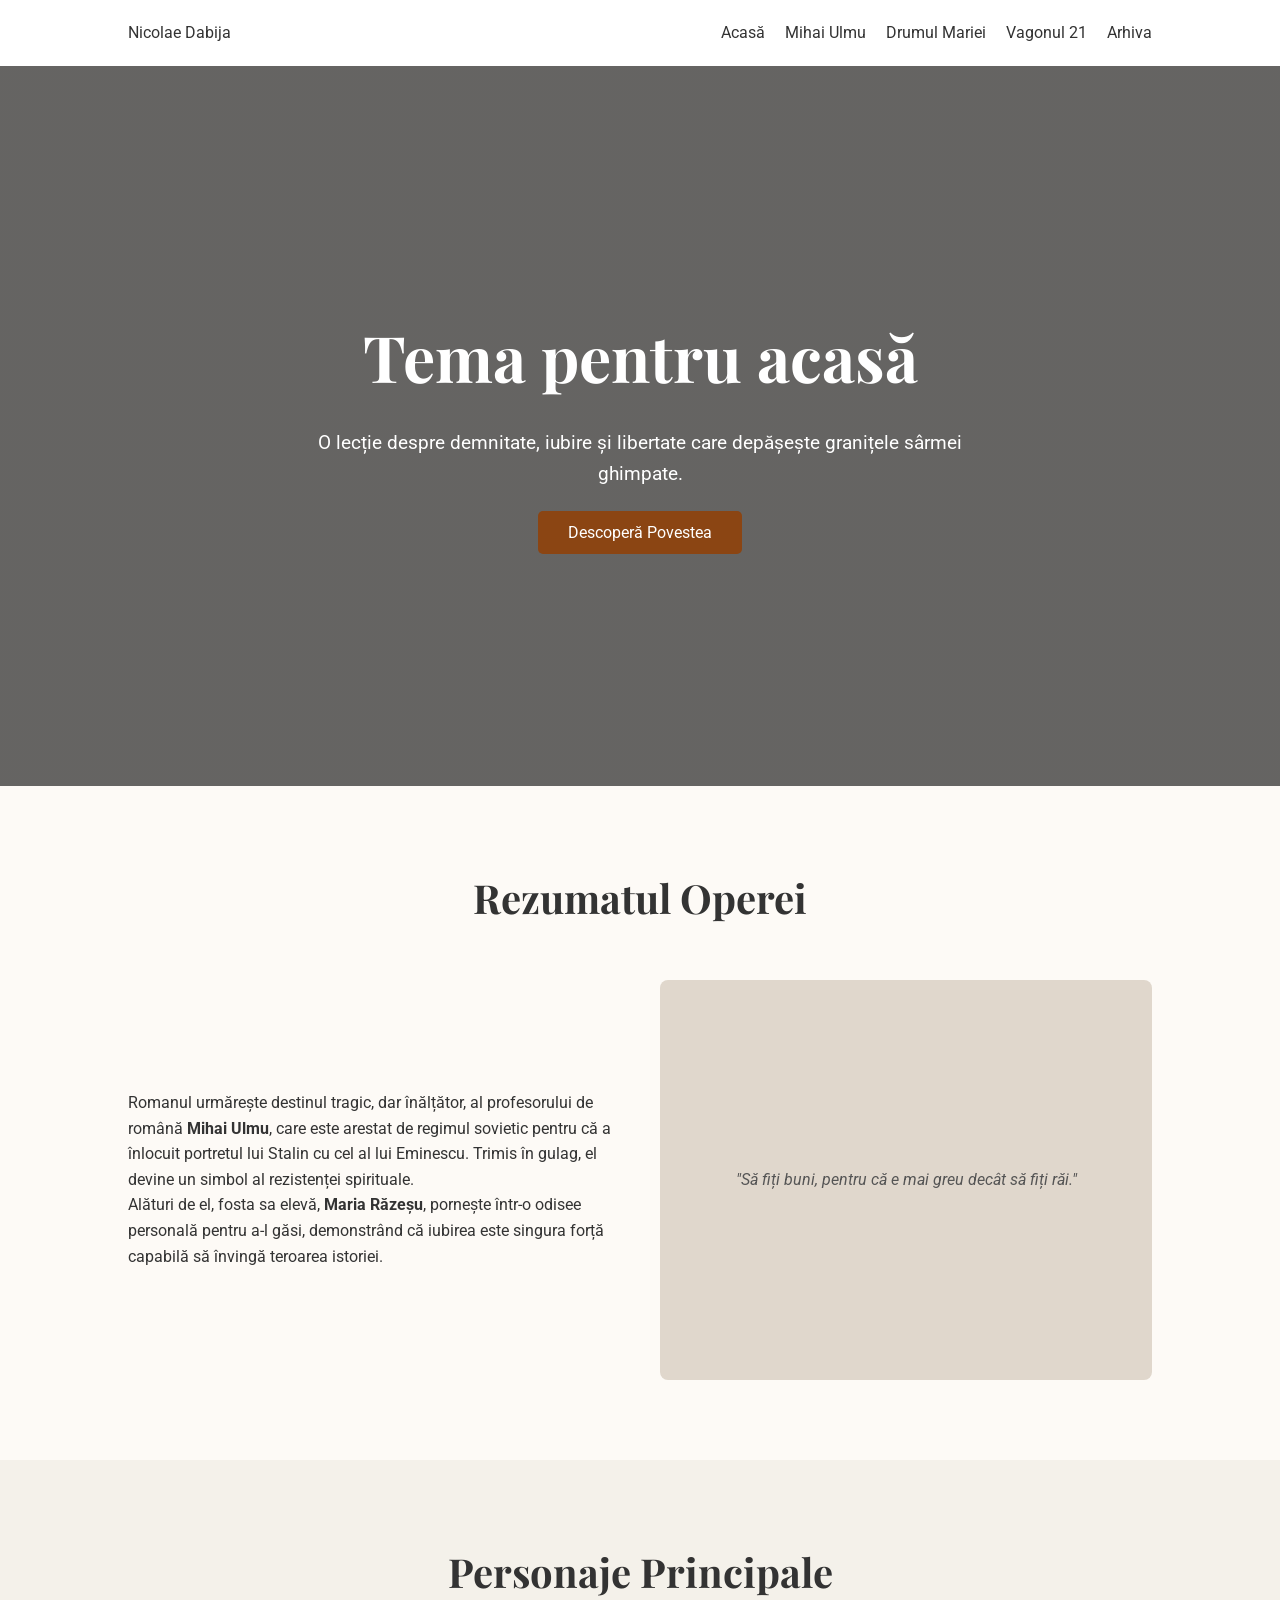
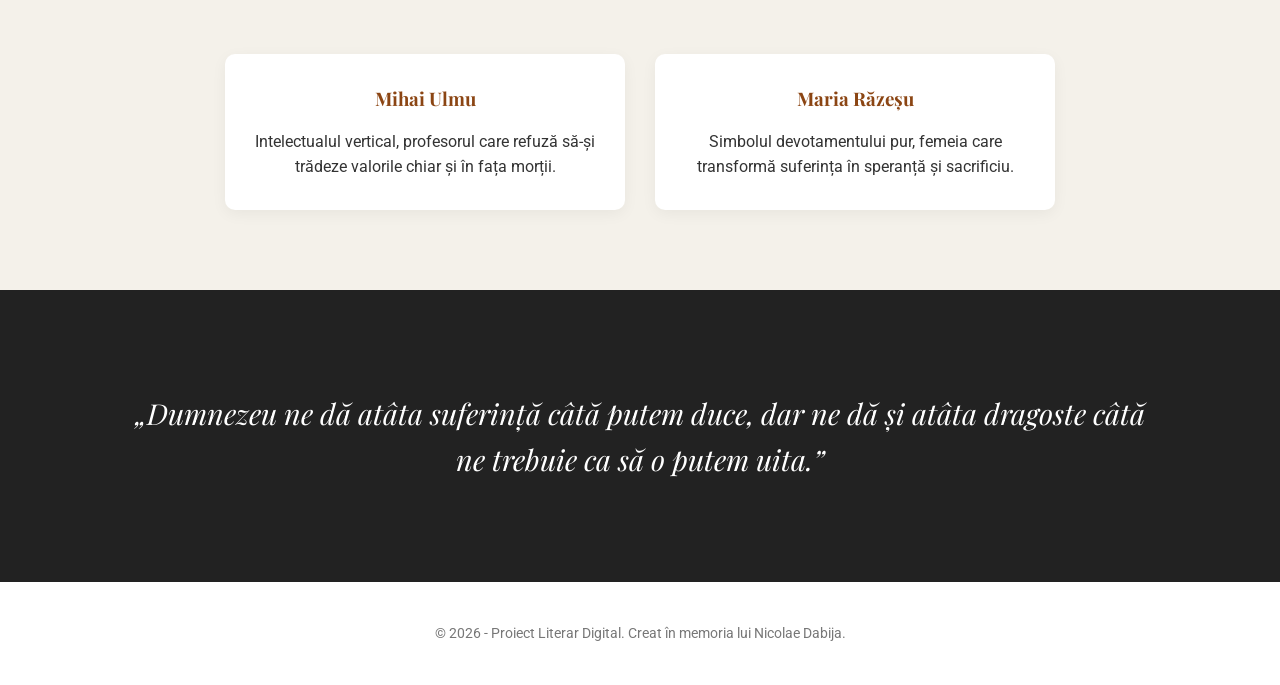
==== index.html @ 47cd71fc "V2 versiunea a doua a siteului (tot e doar o schita)" ====
<!doctype html>
<html lang="ro">
  <head>
    <meta charset="UTF-8" />
    <meta name="viewport" content="width=device-width, initial-scale=1.0" />
    <title>Tema pentru acasă - Nicolae Dabija</title>
    <link rel="stylesheet" href="style.css" />
    <link
      href="https://fonts.googleapis.com/css2?family=Playfair+Display:ital,wght@0,700;1,400&family=Roboto:wght@300;400&display=swap"
      rel="stylesheet"
    />
  </head>
  <body>
    <nav class="navbar">
      <div class="logo">Nicolae Dabija</div>
      <ul>
        <li><a href="index.html">Acasă</a></li>
        <li><a href="mihai-ulmu.html">Mihai Ulmu</a></li>
        <li><a href="drumul-mariei.html">Drumul Mariei</a></li>
        <li><a href="vagonul-21.html">Vagonul 21</a></li>
        <li><a href="arhiva.html">Arhiva</a></li>
      </ul>
    </nav>

    <header id="acasa" class="hero">
      <div class="hero-content">
        <h1>Tema pentru acasă</h1>
        <p>
          O lecție despre demnitate, iubire și libertate care depășește
          granițele sârmei ghimpate.
        </p>
        <a href="#despre" class="btn">Descoperă Povestea</a>
      </div>
    </header>

    <section id="despre" class="container">
      <h2 class="section-title">Rezumatul Operei</h2>
      <div class="content-grid">
        <div class="text-box">
          <p>
            Romanul urmărește destinul tragic, dar înălțător, al profesorului de
            română <strong>Mihai Ulmu</strong>, care este arestat de regimul
            sovietic pentru că a înlocuit portretul lui Stalin cu cel al lui
            Eminescu. Trimis în gulag, el devine un simbol al rezistenței
            spirituale.
          </p>
          <p>
            Alături de el, fosta sa elevă, <strong>Maria Răzeşu</strong>,
            pornește într-o odisee personală pentru a-l găsi, demonstrând că
            iubirea este singura forță capabilă să învingă teroarea istoriei.
          </p>
        </div>
        <div class="image-placeholder">
          <div class="overlay-text">
            "Să fiți buni, pentru că e mai greu decât să fiți răi."
          </div>
        </div>
      </div>
    </section>

    <section id="personaje" class="characters-section">
      <h2 class="section-title">Personaje Principale</h2>
      <div class="character-cards">
        <div class="card">
          <h3>Mihai Ulmu</h3>
          <p>
            Intelectualul vertical, profesorul care refuză să-și trădeze
            valorile chiar și în fața morții.
          </p>
        </div>
        <div class="card">
          <h3>Maria Răzeşu</h3>
          <p>
            Simbolul devotamentului pur, femeia care transformă suferința în
            speranță și sacrificiu.
          </p>
        </div>
      </div>
    </section>

    <section id="citate" class="quotes-section">
      <div class="quote-container">
        <blockquote>
          „Dumnezeu ne dă atâta suferință câtă putem duce, dar ne dă și atâta
          dragoste câtă ne trebuie ca să o putem uita.”
        </blockquote>
      </div>
    </section>

    <footer>
      <p>
        &copy; 2026 - Proiect Literar Digital. Creat în memoria lui Nicolae
        Dabija.
      </p>
    </footer>
    <script src="script.js"></script>
  </body>
</html>
---- style.css ----
/* Resetare de bază */
* {
  margin: 0;
  padding: 0;
  box-sizing: border-box;
}

body {
  font-family: "Roboto", sans-serif;
  line-height: 1.6;
  color: #333;
  background-color: #fdfaf6; /* Culoare de fundal tip pergament */
}

/* Navigație */
.navbar {
  display: flex;
  justify-content: space-between;
  align-items: center;
  padding: 20px 10%;
  background: #fff;
  box-shadow: 0 2px 5px rgba(0, 0, 0, 0.1);
  position: sticky;
  top: 0;
  z-index: 1000;
}

.navbar ul {
  display: flex;
  list-style: none;
}

.navbar ul li a {
  text-decoration: none;
  color: #333;
  margin-left: 20px;
  font-weight: 400;
  transition: color 0.3s;
}

.navbar ul li a:hover {
  color: #8b4513; /* Accent maroniu */
}

/* Hero Section */
.hero {
  height: 80vh;
  background:
    linear-gradient(rgba(0, 0, 0, 0.6), rgba(0, 0, 0, 0.6)),
    url("https://images.unsplash.com/photo-1516979187457-637abb4f9353?auto=format&fit=crop&q=80&w=1470&ixlib=rb-4.0.3")
      no-repeat center center/cover;
  display: flex;
  align-items: center;
  justify-content: center;
  text-align: center;
  color: white;
}

.hero h1 {
  font-family: "Playfair Display", serif;
  font-size: 4rem;
  margin-bottom: 20px;
}

.hero p {
  font-size: 1.2rem;
  max-width: 700px;
  margin: 0 auto 30px;
}

.btn {
  padding: 12px 30px;
  background: #8b4513;
  color: #fff;
  text-decoration: none;
  border-radius: 5px;
  transition: background 0.3s;
}

.btn:hover {
  background: #5d2e0d;
}

/* Secțiuni */
.container {
  padding: 80px 10%;
}

.section-title {
  font-family: "Playfair Display", serif;
  text-align: center;
  font-size: 2.5rem;
  margin-bottom: 50px;
}

.content-grid {
  display: grid;
  grid-template-columns: 1fr 1fr;
  gap: 40px;
  align-items: center;
}

.image-placeholder {
  height: 400px;
  background: #e0d7cc;
  display: flex;
  align-items: center;
  justify-content: center;
  text-align: center;
  padding: 20px;
  border-radius: 8px;
  font-style: italic;
  color: #555;
}

/* Personaje */
.characters-section {
  background: #f4f1ea;
  padding: 80px 10%;
}

.character-cards {
  display: flex;
  justify-content: center;
  gap: 30px;
}

.card {
  background: white;
  padding: 30px;
  border-radius: 10px;
  box-shadow: 0 4px 15px rgba(0, 0, 0, 0.05);
  flex: 1;
  max-width: 400px;
  text-align: center;
}

.card h3 {
  font-family: "Playfair Display", serif;
  margin-bottom: 15px;
  color: #8b4513;
}

/* Citate */
.quotes-section {
  padding: 100px 10%;
  background: #222;
  color: #fff;
  text-align: center;
}

blockquote {
  font-family: "Playfair Display", serif;
  font-size: 1.8rem;
  font-style: italic;
}

/* Footer */
footer {
  text-align: center;
  padding: 40px;
  background: #fff;
  font-size: 0.9rem;
  color: #777;
}

/* Responsive */
@media (max-width: 768px) {
  .content-grid,
  .character-cards {
    grid-template-columns: 1fr;
    flex-direction: column;
  }
  .hero h1 {
    font-size: 2.5rem;
  }
}
/* Stiluri pentru animația de Reveal */
.hidden {
  opacity: 0;
  transform: translateY(30px);
  transition: all 0.8s ease-out;
}

.visible {
  opacity: 1;
  transform: translateY(0);
}

/* Efect de hover pe carduri (Bonus) */
.card {
  transition:
    transform 0.3s ease,
    box-shadow 0.3s ease;
}

.card:hover {
  transform: translateY(-10px);
  box-shadow: 0 10px 25px rgba(139, 69, 19, 0.2);
}
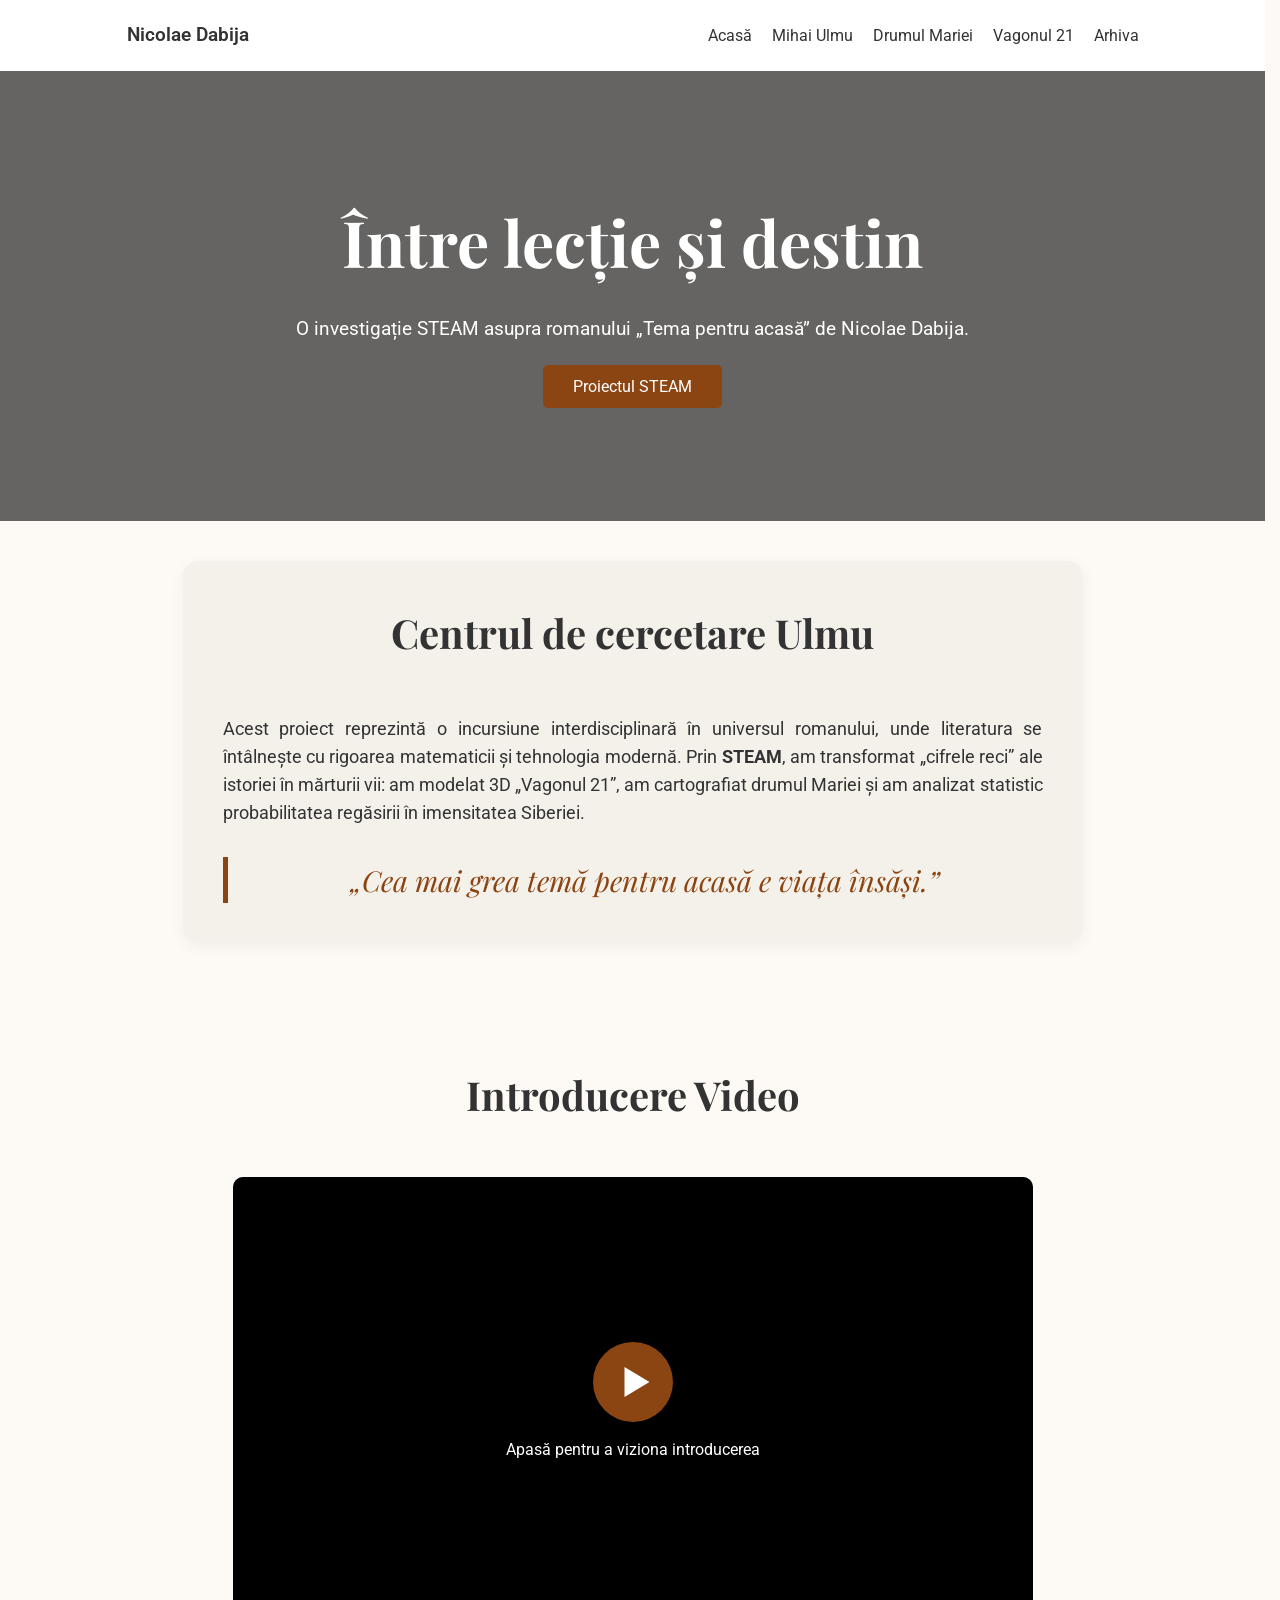
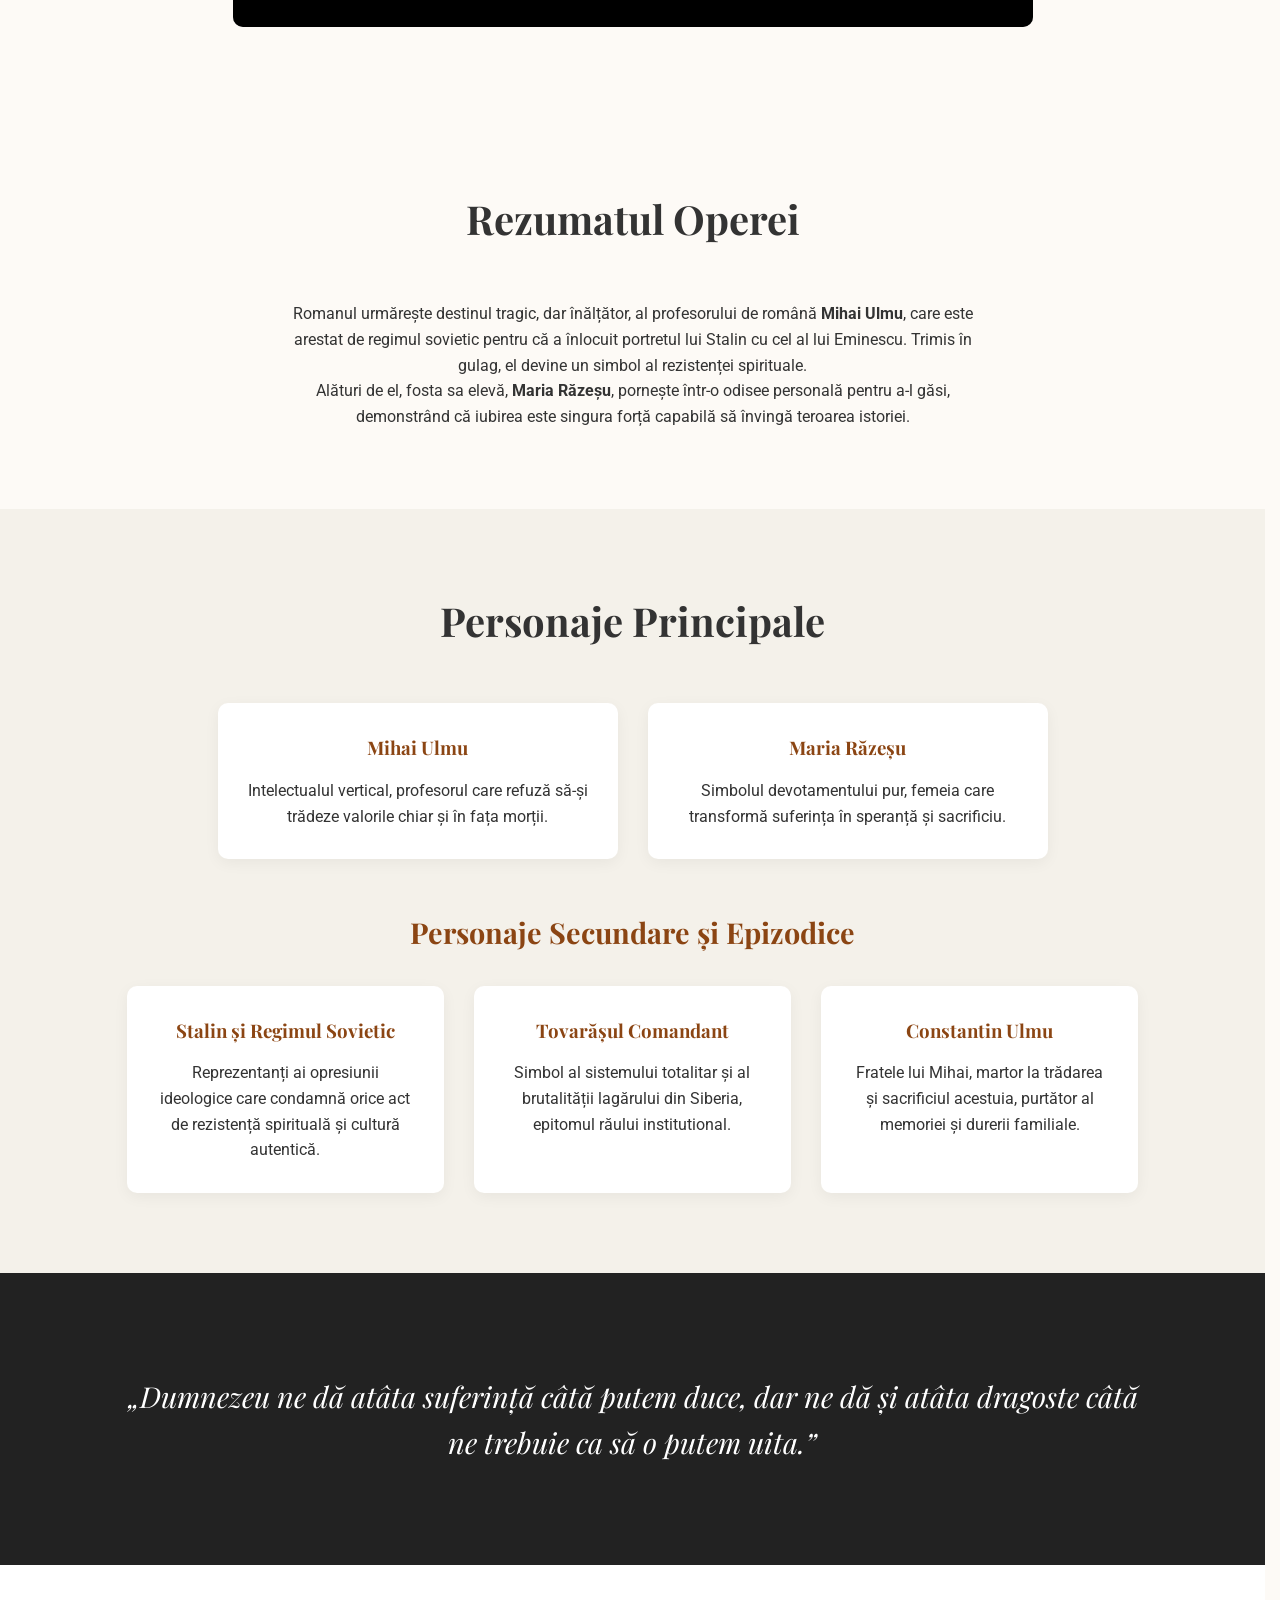
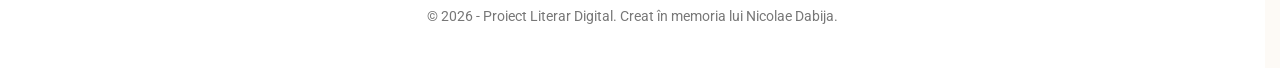
==== commit 4caf87df: "Versiunea noua modificarea tuturor fisierilor conform planului" ====
--- a/index.html
+++ b/index.html
@@ -3,7 +3,7 @@
   <head>
     <meta charset="UTF-8" />
     <meta name="viewport" content="width=device-width, initial-scale=1.0" />
-    <title>Tema pentru acasă - Nicolae Dabija</title>
+    <title>Muzeul Digital - Între lecție și destin</title>
     <link rel="stylesheet" href="style.css" />
     <link
       href="https://fonts.googleapis.com/css2?family=Playfair+Display:ital,wght@0,700;1,400&family=Roboto:wght@300;400&display=swap"
@@ -12,7 +12,7 @@
   </head>
   <body>
     <nav class="navbar">
-      <div class="logo">Nicolae Dabija</div>
+      <a href="nicolaedabija.html" class="logo">Nicolae Dabija</a>
       <ul>
         <li><a href="index.html">Acasă</a></li>
         <li><a href="mihai-ulmu.html">Mihai Ulmu</a></li>
@@ -24,14 +24,51 @@
 
     <header id="acasa" class="hero">
       <div class="hero-content">
-        <h1>Tema pentru acasă</h1>
+        <h1>Între lecție și destin</h1>
         <p>
-          O lecție despre demnitate, iubire și libertate care depășește
-          granițele sârmei ghimpate.
+          O investigație STEAM asupra romanului „Tema pentru acasă” de Nicolae
+          Dabija.
         </p>
-        <a href="#despre" class="btn">Descoperă Povestea</a>
+        <a href="#steam-intro" class="btn">Proiectul STEAM</a>
       </div>
     </header>
+
+    <section id="steam-intro" class="container steam-section">
+      <h2 class="section-title">Centrul de cercetare Ulmu</h2>
+      <div class="steam-content">
+        <p>
+          Acest proiect reprezintă o incursiune interdisciplinară în universul
+          romanului, unde literatura se întâlnește cu rigoarea matematicii și
+          tehnologia modernă. Prin <strong>STEAM</strong>, am transformat
+          „cifrele reci” ale istoriei în mărturii vii: am modelat 3D „Vagonul
+          21”, am cartografiat drumul Mariei și am analizat statistic
+          probabilitatea regăsirii în imensitatea Siberiei.
+        </p>
+        <div class="quote-central">
+          <blockquote>
+            „Cea mai grea temă pentru acasă e viața însăși.”
+          </blockquote>
+        </div>
+      </div>
+    </section>
+
+    <section class="video-section container">
+      <h2 class="section-title">Introducere Video</h2>
+      <div class="video-player" id="main-video">
+        <div class="video-overlay" onclick="startVideo()">
+          <div class="play-button"></div>
+          <p>Apasă pentru a viziona introducerea</p>
+        </div>
+        <video
+          id="video-element"
+          width="100%"
+          poster="https://images.unsplash.com/photo-1497633762265-9d179a990aa6?auto=format&fit=crop&q=80&w=1473"
+        >
+          <source src="" type="video/mp4" />
+          Browserul tău nu suportă tag-ul video.
+        </video>
+      </div>
+    </section>
 
     <section id="despre" class="container">
       <h2 class="section-title">Rezumatul Operei</h2>
@@ -49,11 +86,6 @@
             pornește într-o odisee personală pentru a-l găsi, demonstrând că
             iubirea este singura forță capabilă să învingă teroarea istoriei.
           </p>
-        </div>
-        <div class="image-placeholder">
-          <div class="overlay-text">
-            "Să fiți buni, pentru că e mai greu decât să fiți răi."
-          </div>
         </div>
       </div>
     </section>
@@ -73,6 +105,31 @@
           <p>
             Simbolul devotamentului pur, femeia care transformă suferința în
             speranță și sacrificiu.
+          </p>
+        </div>
+      </div>
+
+      <h3 class="section-subtitle">Personaje Secundare și Epizodice</h3>
+      <div class="character-cards">
+        <div class="card">
+          <h3>Stalin și Regimul Sovietic</h3>
+          <p>
+            Reprezentanți ai opresiunii ideologice care condamnă orice act de
+            rezistență spirituală și cultură autentică.
+          </p>
+        </div>
+        <div class="card">
+          <h3>Tovarășul Comandant</h3>
+          <p>
+            Simbol al sistemului totalitar și al brutalității lagărului din
+            Siberia, epitomul răului institutional.
+          </p>
+        </div>
+        <div class="card">
+          <h3>Constantin Ulmu</h3>
+          <p>
+            Fratele lui Mihai, martor la trădarea și sacrificiul acestuia,
+            purtător al memoriei și durerii familiale.
           </p>
         </div>
       </div>
--- a/style.css
+++ b/style.css
@@ -5,11 +5,16 @@
   box-sizing: border-box;
 }
 
+html {
+  scrollbar-gutter: stable;
+}
+
 body {
   font-family: "Roboto", sans-serif;
   line-height: 1.6;
   color: #333;
   background-color: #fdfaf6; /* Culoare de fundal tip pergament */
+  scrollbar-gutter: stable;
 }
 
 /* Navigație */
@@ -25,6 +30,19 @@
   z-index: 1000;
 }
 
+.logo {
+  text-decoration: none;
+  color: #333;
+  font-weight: 600;
+  font-size: 1.2rem;
+  cursor: pointer;
+  transition: color 0.3s;
+}
+
+.logo:hover {
+  color: #8b4513;
+}
+
 .navbar ul {
   display: flex;
   list-style: none;
@@ -44,7 +62,7 @@
 
 /* Hero Section */
 .hero {
-  height: 80vh;
+  height: 50vh;
   background:
     linear-gradient(rgba(0, 0, 0, 0.6), rgba(0, 0, 0, 0.6)),
     url("https://images.unsplash.com/photo-1516979187457-637abb4f9353?auto=format&fit=crop&q=80&w=1470&ixlib=rb-4.0.3")
@@ -95,22 +113,183 @@
 
 .content-grid {
   display: grid;
-  grid-template-columns: 1fr 1fr;
+  grid-template-columns: 1fr;
   gap: 40px;
   align-items: center;
-}
-
-.image-placeholder {
-  height: 400px;
-  background: #e0d7cc;
-  display: flex;
-  align-items: center;
+  max-width: 700px;
+  margin: 0 auto;
+}
+
+.text-box {
+  text-align: center;
+}
+
+/* Stiluri noi pentru STEAM și Video */
+.steam-section {
+  background-color: #f4f1ea;
+  border-radius: 15px;
+  margin: 40px auto;
+  max-width: 900px;
+  padding: 40px;
+  box-shadow: 0 4px 15px rgba(0, 0, 0, 0.05);
+  scroll-margin-top: 110px;
+}
+
+.steam-content p {
+  font-size: 1.1rem;
+  text-align: justify;
+  margin-bottom: 25px;
+}
+
+.quote-central blockquote {
+  font-family: "Playfair Display", serif;
+  font-size: 1.8rem;
+  font-style: italic;
+  text-align: center;
+  color: #8b4513;
+  border-left: 5px solid #8b4513;
+  padding-left: 20px;
+  margin-top: 30px;
+}
+
+.video-player {
+  position: relative;
+  width: 100%;
+  max-width: 800px;
+  margin: 0 auto;
+  aspect-ratio: 16 / 9;
+  background-color: #000;
+  border-radius: 10px;
+  overflow: hidden;
+  cursor: pointer;
+}
+
+.video-overlay {
+  position: absolute;
+  top: 0;
+  left: 0;
+  width: 100%;
+  height: 100%;
+  background: rgba(0, 0, 0, 0.4);
+  display: flex;
+  flex-direction: column;
   justify-content: center;
-  text-align: center;
-  padding: 20px;
-  border-radius: 8px;
+  align-items: center;
+  color: #fff;
+  transition: opacity 0.3s;
+  z-index: 10;
+}
+
+.play-button {
+  width: 80px;
+  height: 80px;
+  background-color: #8b4513;
+  border-radius: 50%;
+  position: relative;
+  margin-bottom: 15px;
+  transition: transform 0.2s;
+}
+
+.play-button::after {
+  content: "";
+  display: block;
+  position: absolute;
+  left: 55%;
+  top: 50%;
+  transform: translate(-50%, -50%);
+  border-style: solid;
+  border-width: 15px 0 15px 25px;
+  border-color: transparent transparent transparent #fff;
+}
+
+.video-player:hover .play-button {
+  transform: scale(1.1);
+}
+
+#video-element {
+  width: 100%;
+  height: 100%;
+  object-fit: cover;
+}
+
+/* Stiluri pentru biografie */
+.biography-hero {
+  height: 60vh;
+  background:
+    linear-gradient(rgba(0, 0, 0, 0.4), rgba(0, 0, 0, 0.4)),
+    url("https://images.unsplash.com/photo-1497633762265-9d179a990aa6?auto=format&fit=crop&q=80&w=1473")
+      no-repeat center center/cover;
+  display: flex;
+  align-items: center;
+  justify-content: center;
+  text-align: center;
+  color: white;
+}
+
+.biography-grid {
+  display: grid;
+  grid-template-columns: 1fr 2fr;
+  gap: 40px;
+  align-items: flex-start;
+}
+
+.biography-image img {
+  width: 100%;
+  border-radius: 10px;
+  box-shadow: 0 4px 10px rgba(0, 0, 0, 0.2);
+}
+
+.biography-image .caption {
+  font-size: 0.9rem;
+  color: #666;
   font-style: italic;
-  color: #555;
+  margin-top: 10px;
+  text-align: center;
+}
+
+.biography-text h2 {
+  font-family: "Playfair Display", serif;
+  font-size: 2.5rem;
+  margin-bottom: 20px;
+}
+
+.biography-text p {
+  font-size: 1.1rem;
+  line-height: 1.8;
+  margin-bottom: 20px;
+  text-align: justify;
+}
+
+.biography-text h3 {
+  font-family: "Playfair Display", serif;
+  font-size: 1.5rem;
+  margin: 30px 0 15px;
+  color: #8b4513;
+}
+
+.biography-text ul {
+  list-style: none;
+  padding: 0;
+}
+
+.biography-text ul li {
+  margin-bottom: 15px;
+  font-size: 1.1rem;
+  border-left: 3px solid #8b4513;
+  padding-left: 15px;
+}
+
+.biography-text ul li strong {
+  color: #8b4513;
+}
+
+.sources-note {
+  font-size: 0.95rem;
+  color: #666;
+  margin-top: 30px;
+  padding-top: 20px;
+  border-top: 1px solid #ddd;
+  font-style: italic;
 }
 
 /* Personaje */
@@ -138,6 +317,14 @@
 .card h3 {
   font-family: "Playfair Display", serif;
   margin-bottom: 15px;
+  color: #8b4513;
+}
+
+.section-subtitle {
+  font-family: "Playfair Display", serif;
+  text-align: center;
+  font-size: 1.8rem;
+  margin: 50px 0 30px;
   color: #8b4513;
 }
 
